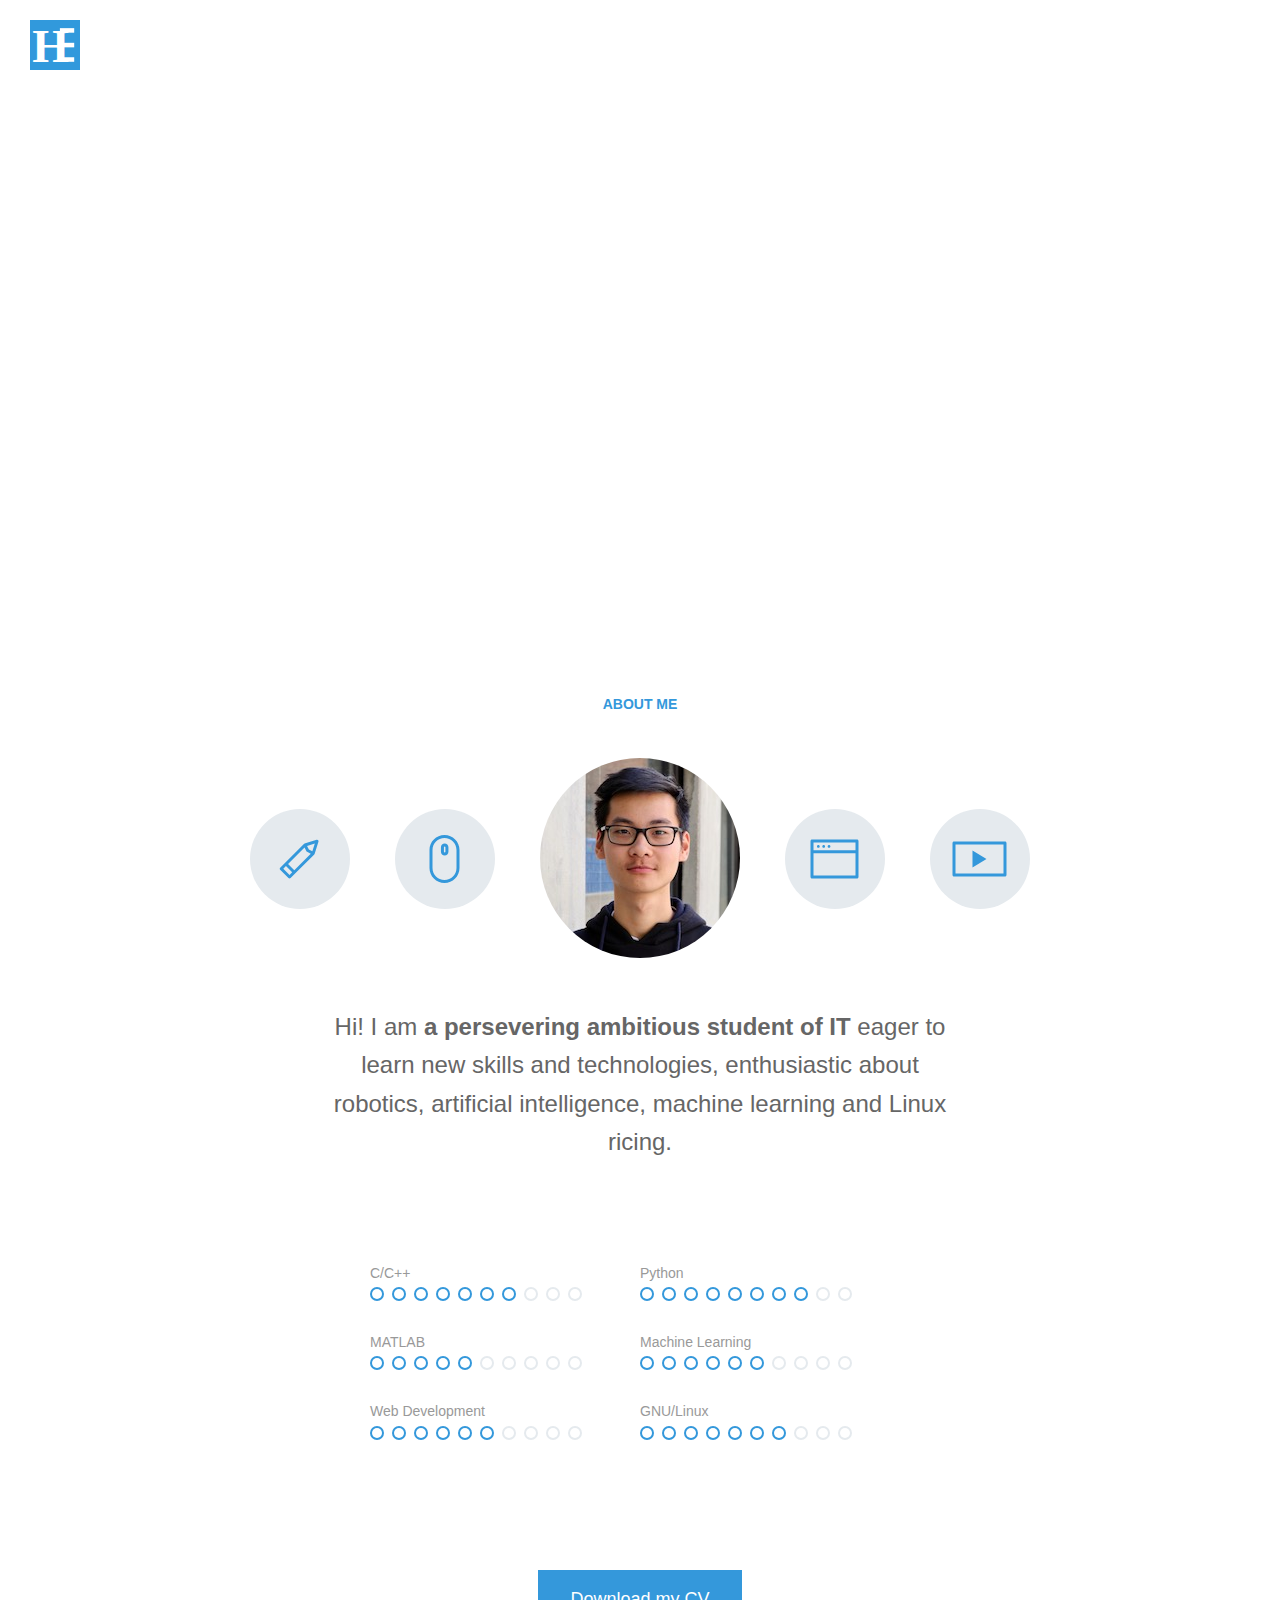
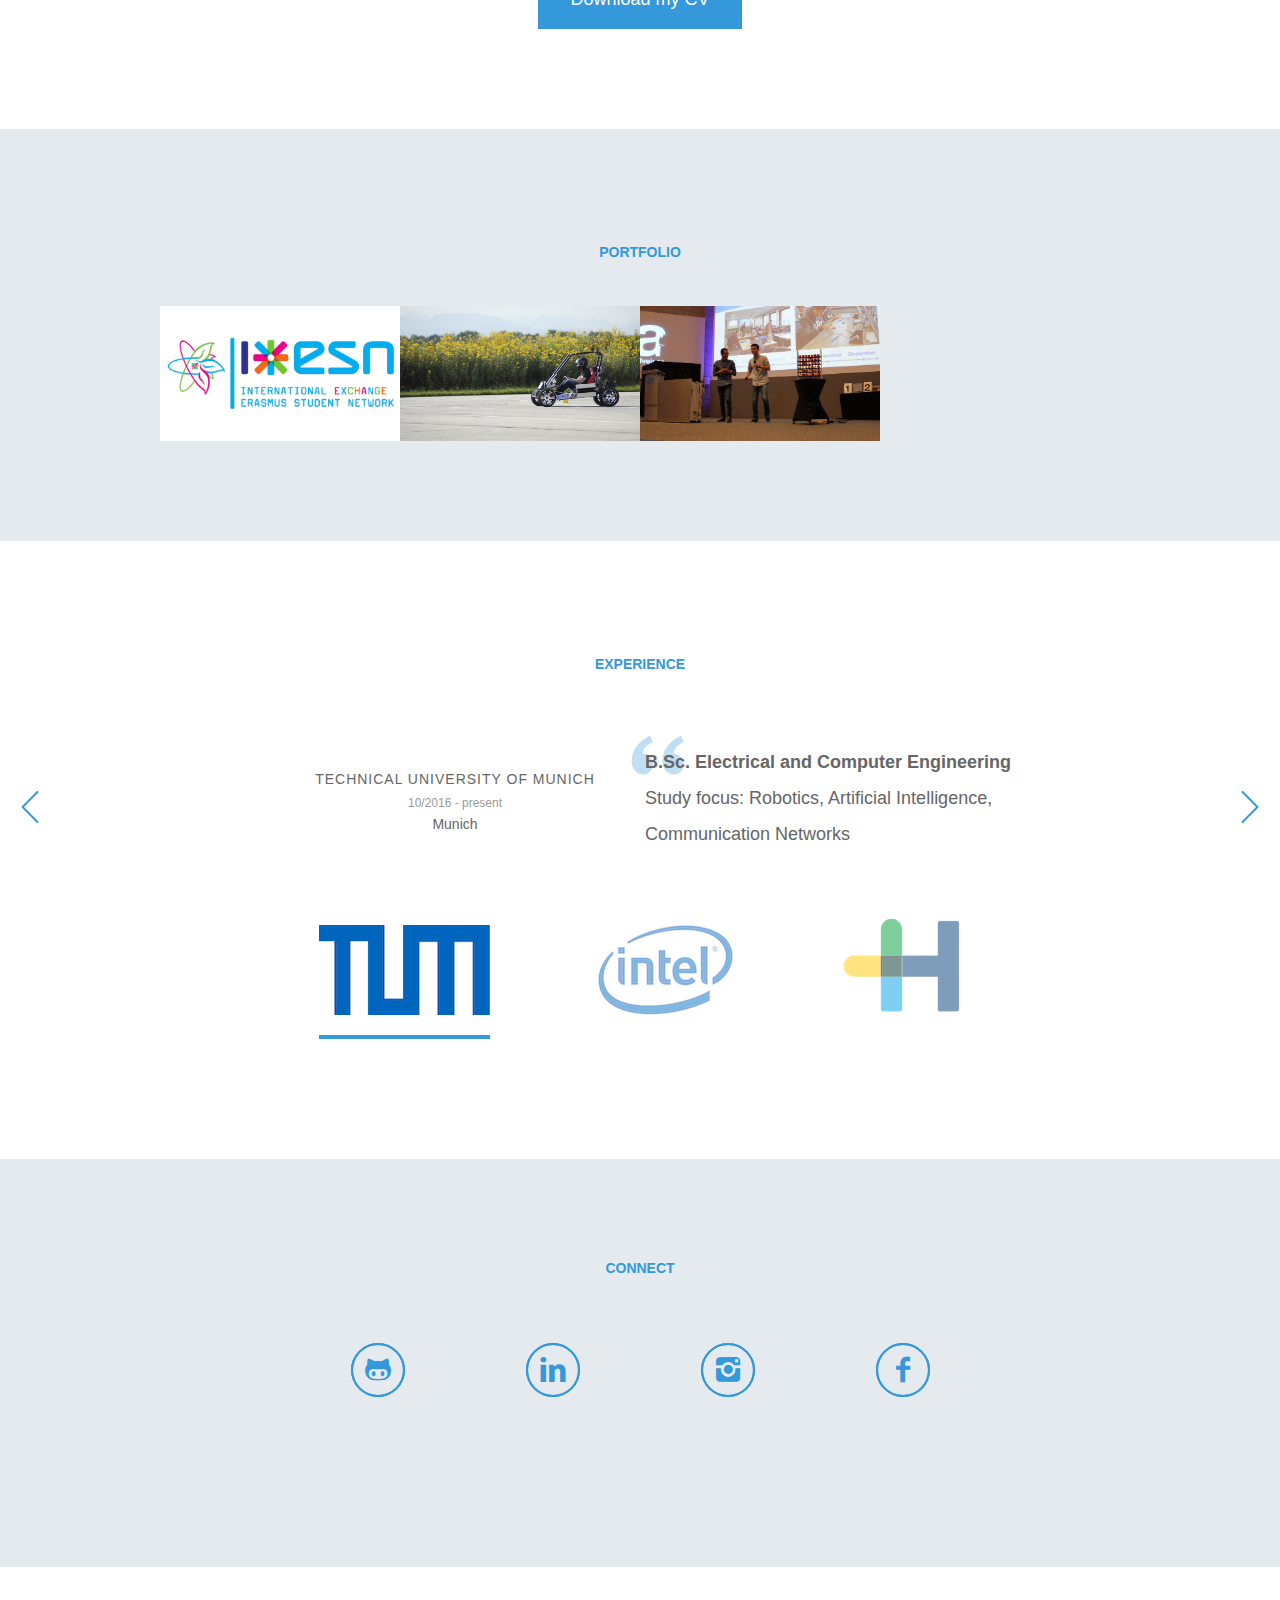
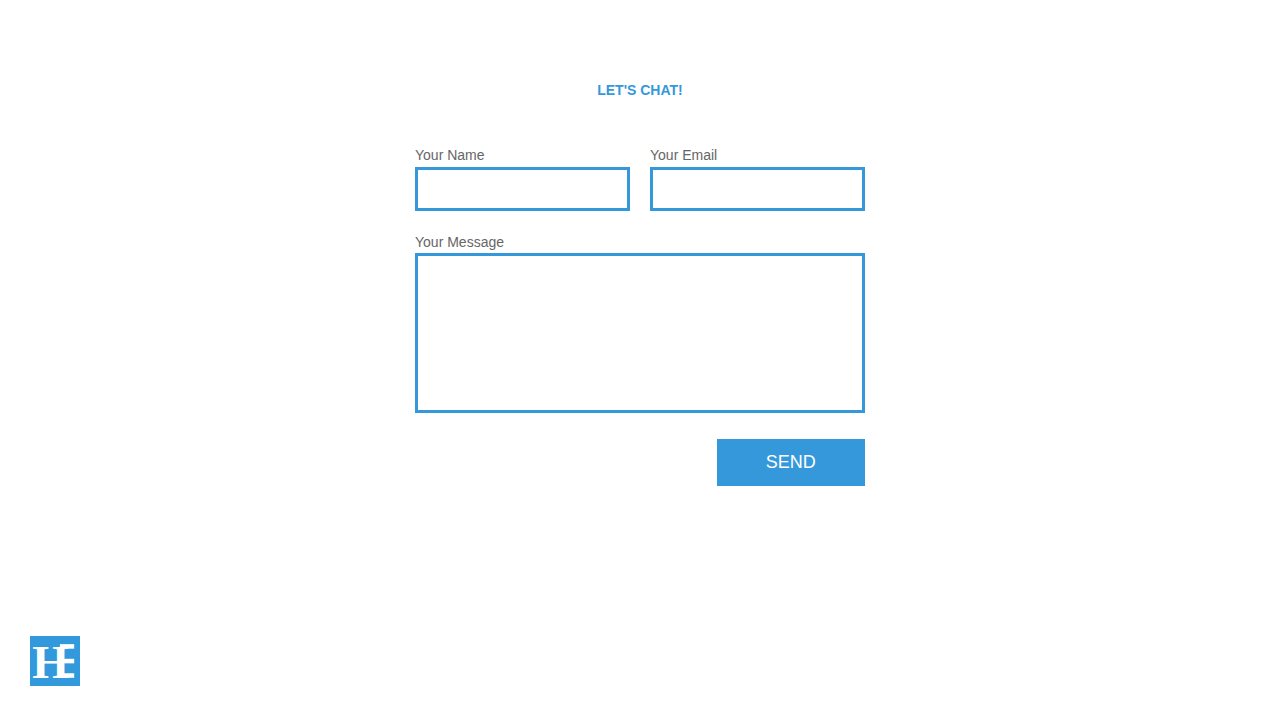
==== index.html @ 20433469 "Inital commit" ====
<!DOCTYPE html>
<html lang="en-us">
	<head>
		<meta charset="UTF-8">
<meta name="apple-mobile-web-app-capable" content="yes">
<meta name="viewport" content="width=device-width, initial-scale=1">
<meta name="description" content="Your description">
<meta name="author" content="Henry He">
<meta name="generator" content="Hugo 0.51" />
<title>Henry He</title>
<link rel="stylesheet" href="https://heliumind.github.io/css/all.css">
<!--[if lt IE 9]>
	<script src="https://html5shim.googlecode.com/svn/trunk/html5.js"></script>
<![endif]-->

	</head>
	<body>

		<!-- Header section -->
<header id="header">
    <nav>
        <a href="#about-me">About me</a>
        <a href="#work">Portfolio</a>
        <a href="#clients">Experience</a>
        <a href="#contact">Connect</a>
    </nav>
    <h1><span>Henry He</span></h1>
    <p class="kicker">Working Student at Intel | ECE Student at TU Munich | Linux enthusiast</p>
</header>
 
		<!-- About section -->
<section>
    <h3 id="about-me">About me</h3>

    <div class="face-lockup">
        <div class="face-img"></div>
        <div class="icon-pencil">
            <svg xmlns="http://www.w3.org/2000/svg" enable-background="new 0 0 100 100"><path d="M68.495 32.622c.332-1.051-.787-2.17-1.838-1.838l-12.123 3.823-.009.003-.02.006-.04.018-.213.087-.046.031-.085.056-.189.148-.042.033-18.97 18.97-.001.001-.001.001-4.742 4.742c-.584.584-.592 1.522-.017 2.097l8.32 8.32c.575.575 1.513.567 2.097-.017l4.742-4.742 18.971-18.971.033-.042.148-.188.057-.085.03-.046.086-.212.019-.042.007-.021.003-.008 3.823-12.124zm-6.119 9.592l-3.496-1.815-1.815-3.496 7.756-2.446-2.445 7.757zm-18.081 19.01l-6.24-6.24 16.477-16.477 1.921 3.7c.07.134.158.253.262.357.105.105.224.193.357.262l3.7 1.921-16.477 16.477zm-4.742 4.742l-6.24-6.24 2.629-2.629 6.24 6.24-2.629 2.629z"/></svg>
        </div>
        <div class="icon-mouse">
            <svg xmlns="http://www.w3.org/2000/svg" enable-background="new 0 0 100 100"><path d="M49.5 74c-8.27 0-15-6.73-15-15v-18c0-8.271 6.729-15 15-15s15 6.73 15 15v18c0 8.271-6.73 15-15 15zm0-45c-6.617 0-12 5.383-12 12v18c0 6.617 5.383 12 12 12s12-5.383 12-12v-18c0-6.617-5.383-12-12-12zm.183 17.53c-2.068 0-3.75-1.681-3.75-3.75v-4.5c0-2.068 1.682-3.75 3.75-3.75s3.75 1.682 3.75 3.75v4.5c0 2.068-1.682 3.75-3.75 3.75zm0-9c-.413 0-.75.337-.75.75v4.5c0 .413.337.75.75.75s.75-.337.75-.75v-4.5c0-.413-.337-.75-.75-.75z"/></svg>
        </div>
        <div class="icon-browser">
            <svg xmlns="http://www.w3.org/2000/svg" enable-background="new 0 0 100 100"><path d="M72 30.5h-45c-.829 0-1.5.671-1.5 1.5v36c0 .829.671 1.5 1.5 1.5h45c.829 0 1.5-.671 1.5-1.5v-36c0-.829-.671-1.5-1.5-1.5zm-1.5 36h-42v-22.254h42v22.254zm0-25.254h-42v-7.746h42v7.746zm-37.153-2.495c.758 0 1.373-.615 1.373-1.373s-.615-1.373-1.373-1.373-1.373.615-1.373 1.373.615 1.373 1.373 1.373zm5.342 0c.758 0 1.373-.615 1.373-1.373s-.615-1.373-1.373-1.373-1.373.615-1.373 1.373.615 1.373 1.373 1.373zm5.342 0c.758 0 1.373-.615 1.373-1.373s-.615-1.373-1.373-1.373-1.373.615-1.373 1.373.615 1.373 1.373 1.373z"/></svg>
        </div>
        <div class="icon-video">
            <svg xmlns="http://www.w3.org/2000/svg" enable-background="new 0 0 100 100"><path d="M75 32.5h-51c-.829 0-1.5.671-1.5 1.5v32c0 .829.671 1.5 1.5 1.5h51c.829 0 1.5-.671 1.5-1.5v-32c0-.829-.671-1.5-1.5-1.5zm-1.5 32h-48v-29h48v29zm-31.007-22.995v16.988l14.004-8.494-14.004-8.494z"/></svg>
        </div>
    </div>

    
    <div class="blurb">
        <p>Hi! I am <strong>a persevering ambitious student of IT</strong> eager to learn new skills and technologies, enthusiastic about robotics, artificial intelligence, machine learning and Linux ricing.</p>
    </div>
    

    
    <div class="skill-lockup">
        
        <div class="skill-unit">
            <div class="skill-label">C/C&#43;&#43;</div>
            <div class="skill-icons skill-7">
                
                    <span></span>
                
                    <span></span>
                
                    <span></span>
                
                    <span></span>
                
                    <span></span>
                
                    <span></span>
                
                    <span></span>
                
                    <span></span>
                
                    <span></span>
                
                    <span></span>
                
            </div>
        </div>
        
        <div class="skill-unit">
            <div class="skill-label">Python</div>
            <div class="skill-icons skill-8">
                
                    <span></span>
                
                    <span></span>
                
                    <span></span>
                
                    <span></span>
                
                    <span></span>
                
                    <span></span>
                
                    <span></span>
                
                    <span></span>
                
                    <span></span>
                
                    <span></span>
                
            </div>
        </div>
        
        <div class="skill-unit">
            <div class="skill-label">MATLAB</div>
            <div class="skill-icons skill-5">
                
                    <span></span>
                
                    <span></span>
                
                    <span></span>
                
                    <span></span>
                
                    <span></span>
                
                    <span></span>
                
                    <span></span>
                
                    <span></span>
                
                    <span></span>
                
                    <span></span>
                
            </div>
        </div>
        
        <div class="skill-unit">
            <div class="skill-label">Machine Learning</div>
            <div class="skill-icons skill-6">
                
                    <span></span>
                
                    <span></span>
                
                    <span></span>
                
                    <span></span>
                
                    <span></span>
                
                    <span></span>
                
                    <span></span>
                
                    <span></span>
                
                    <span></span>
                
                    <span></span>
                
            </div>
        </div>
        
        <div class="skill-unit">
            <div class="skill-label">Web Development</div>
            <div class="skill-icons skill-6">
                
                    <span></span>
                
                    <span></span>
                
                    <span></span>
                
                    <span></span>
                
                    <span></span>
                
                    <span></span>
                
                    <span></span>
                
                    <span></span>
                
                    <span></span>
                
                    <span></span>
                
            </div>
        </div>
        
        <div class="skill-unit">
            <div class="skill-label">GNU/Linux</div>
            <div class="skill-icons skill-7">
                
                    <span></span>
                
                    <span></span>
                
                    <span></span>
                
                    <span></span>
                
                    <span></span>
                
                    <span></span>
                
                    <span></span>
                
                    <span></span>
                
                    <span></span>
                
                    <span></span>
                
            </div>
        </div>
        
    </div>
    
    <button onclick="window.location.href='../CV_He.pdf'">Download my CV</button>
</section>

		<section class="alt-section section-work">
    <h3 id="work">Portfolio</h3>

    
    <input type="radio" name="trigger" class="trigger" id="tumi" />
    
    <input type="radio" name="trigger" class="trigger" id="ecarus" />
    
    <input type="radio" name="trigger" class="trigger" id="adveisor" />
    
    <input type="radio" name="trigger" id="return" class="return" />
    <div class="work-belt">
        <div class="thumb-wrap">
            <div class="thumb-container">
                
                <label for="tumi">
                    <div class="thumb-unit" data-folder="tumi">
                        <img src="img/work/tumi/thumb.jpg" alt="ESN TUMi München" />
                    </div>
                    <div class="thumb-overlay">
                        <strong>ESN TUMi München</strong>
                    </div>
                </label>
                
                <label for="ecarus">
                    <div class="thumb-unit" data-folder="ecarus">
                        <img src="img/work/ecarus/thumb.jpg" alt="eCARus" />
                    </div>
                    <div class="thumb-overlay">
                        <strong>eCARus</strong>
                    </div>
                </label>
                
                <label for="adveisor">
                    <div class="thumb-unit" data-folder="adveisor">
                        <img src="img/work/adveisor/thumb.jpg" alt="advEIsor" />
                    </div>
                    <div class="thumb-overlay">
                        <strong>advEIsor</strong>
                    </div>
                </label>
                
            </div>
        </div>
        <div class="work-wrap">
            <div class="work-container">
                <label for="return">
                    <div class="work-return"><svg xmlns="http://www.w3.org/2000/svg" enable-background="new 0 0 40 40"><path d="M22.896 29.125c-.256 0-.512-.098-.707-.293l-8.125-8.125c-.391-.391-.391-1.023 0-1.414l8.125-8.125c.391-.391 1.023-.391 1.414 0s.391 1.023 0 1.414l-7.418 7.418 7.417 7.418c.391.391.391 1.023 0 1.414-.195.195-.451.293-.706.293zM20 6c7.72 0 14 6.28 14 14s-6.28 14-14 14-14-6.28-14-14 6.28-14 14-14m0-2c-8.837 0-16 7.163-16 16s7.163 16 16 16 16-7.163 16-16-7.163-16-16-16z"/></svg></div>
                </label>
                <h4 class="project-title"></h4>
                <div class="project-load"></div>
                <noscript>
                    
                    <div class="noscript" id="content-tumi">
                        <h4 class="project-title">ESN TUMi München</h4>
                    </div>
                    
                    <div class="noscript" id="content-ecarus">
                        <h4 class="project-title">eCARus</h4>
                    </div>
                    
                    <div class="noscript" id="content-adveisor">
                        <h4 class="project-title">advEIsor</h4>
                    </div>
                    
                </noscript>
            </div>
        </div>
    </div>
</section>

    <!-- Clients section -->
<section class="section-clients">
    <h3 id="clients">Experience</h3>

    <div class="clients-mobile-nav">
    
	    
	    <span class="active-client"></span>
	    
    
	    
	    <span></span>
	    
    
	    
	    <span></span>
	    
    
    </div>

    <div class="clients-belt">
    
    <div class="client-unit active-client">   
        <figure class="client-face">
          
            <figcaption>
                <strong class="client-name">Technical University of Munich</strong>
                <em class="client-title">10/2016 - present</em>
                <p class="client-location">Munich</p>
            </figcaption>
        </figure>
        <div class="client-content">
            <div class="client-quote-mark">
<!DOCTYPE svg PUBLIC "-//W3C//DTD SVG 1.1//EN" "http://www.w3.org/Graphics/SVG/1.1/DTD/svg11.dtd">
<svg version="1.1" id="Layer_1" xmlns="http://www.w3.org/2000/svg" xmlns:xlink="http://www.w3.org/1999/xlink" x="0px" y="0px"
 enable-background="new 0 0 55 55" xml:space="preserve">
<path d="M50.692,9.732c-12.207,6.16-18.309,14.697-18.309,25.615c0,3.64,1.147,6.733,3.443,9.28c2.295,2.548,5.01,3.821,8.146,3.821
	c2.799,0,5.123-0.979,6.971-2.939c1.848-1.959,2.771-4.367,2.771-7.223c0-2.688-0.953-5.052-2.855-7.097
	c-1.904-2.043-4.312-3.233-7.223-3.569c0-4.535,3.415-8.482,10.246-11.842L50.692,9.732z M19.87,9.732
	C7.72,15.891,1.645,24.429,1.645,35.347c0,3.64,1.134,6.733,3.401,9.28c2.268,2.548,4.968,3.821,8.104,3.821
	c2.799,0,5.136-0.979,7.013-2.939c1.875-1.959,2.813-4.367,2.813-7.223c0-2.688-0.953-5.052-2.856-7.097
	c-1.904-2.043-4.34-3.233-7.307-3.569c0-4.535,3.443-8.482,10.33-11.842L19.87,9.732z"/>
</svg></div>
            <strong>B.Sc. Electrical and Computer Engineering</strong>  Study focus: Robotics, Artificial Intelligence, Communication Networks
        </div>
    </div>
    
    <div class="client-unit ">   
        <figure class="client-face">
          
            <figcaption>
                <strong class="client-name">Intel Corporation</strong>
                <em class="client-title">09/2018 - present</em>
                <p class="client-location">Neubiberg</p>
            </figcaption>
        </figure>
        <div class="client-content">
            <div class="client-quote-mark">
<!DOCTYPE svg PUBLIC "-//W3C//DTD SVG 1.1//EN" "http://www.w3.org/Graphics/SVG/1.1/DTD/svg11.dtd">
<svg version="1.1" id="Layer_1" xmlns="http://www.w3.org/2000/svg" xmlns:xlink="http://www.w3.org/1999/xlink" x="0px" y="0px"
 enable-background="new 0 0 55 55" xml:space="preserve">
<path d="M50.692,9.732c-12.207,6.16-18.309,14.697-18.309,25.615c0,3.64,1.147,6.733,3.443,9.28c2.295,2.548,5.01,3.821,8.146,3.821
	c2.799,0,5.123-0.979,6.971-2.939c1.848-1.959,2.771-4.367,2.771-7.223c0-2.688-0.953-5.052-2.855-7.097
	c-1.904-2.043-4.312-3.233-7.223-3.569c0-4.535,3.415-8.482,10.246-11.842L50.692,9.732z M19.87,9.732
	C7.72,15.891,1.645,24.429,1.645,35.347c0,3.64,1.134,6.733,3.401,9.28c2.268,2.548,4.968,3.821,8.104,3.821
	c2.799,0,5.136-0.979,7.013-2.939c1.875-1.959,2.813-4.367,2.813-7.223c0-2.688-0.953-5.052-2.856-7.097
	c-1.904-2.043-4.34-3.233-7.307-3.569c0-4.535,3.443-8.482,10.33-11.842L19.87,9.732z"/>
</svg></div>
            <strong>Working Student</strong><br/> Developing Software Applications using Machine Learning techniques for Intel&rsquo;s modem technology
        </div>
    </div>
    
    <div class="client-unit ">   
        <figure class="client-face">
          
            <figcaption>
                <strong class="client-name">Heidelberger Druckmaschinen AG</strong>
                <em class="client-title">05/2016 - 07/2016</em>
                <p class="client-location">Wiesloch/Walldorf</p>
            </figcaption>
        </figure>
        <div class="client-content">
            <div class="client-quote-mark">
<!DOCTYPE svg PUBLIC "-//W3C//DTD SVG 1.1//EN" "http://www.w3.org/Graphics/SVG/1.1/DTD/svg11.dtd">
<svg version="1.1" id="Layer_1" xmlns="http://www.w3.org/2000/svg" xmlns:xlink="http://www.w3.org/1999/xlink" x="0px" y="0px"
 enable-background="new 0 0 55 55" xml:space="preserve">
<path d="M50.692,9.732c-12.207,6.16-18.309,14.697-18.309,25.615c0,3.64,1.147,6.733,3.443,9.28c2.295,2.548,5.01,3.821,8.146,3.821
	c2.799,0,5.123-0.979,6.971-2.939c1.848-1.959,2.771-4.367,2.771-7.223c0-2.688-0.953-5.052-2.855-7.097
	c-1.904-2.043-4.312-3.233-7.223-3.569c0-4.535,3.415-8.482,10.246-11.842L50.692,9.732z M19.87,9.732
	C7.72,15.891,1.645,24.429,1.645,35.347c0,3.64,1.134,6.733,3.401,9.28c2.268,2.548,4.968,3.821,8.104,3.821
	c2.799,0,5.136-0.979,7.013-2.939c1.875-1.959,2.813-4.367,2.813-7.223c0-2.688-0.953-5.052-2.856-7.097
	c-1.904-2.043-4.34-3.233-7.307-3.569c0-4.535,3.443-8.482,10.33-11.842L19.87,9.732z"/>
</svg></div>
            <strong>Pre-study Internship</strong><br/> • Gaining insight into metalworking, electrotechnical basics and working procedures<br/> • Assisting in production working in manufacturing and assembly
        </div>
    </div>
    
	</div>

    <div class="client-controls">
        <div class="client-control-next">
<!DOCTYPE svg PUBLIC "-//W3C//DTD SVG 1.1//EN" "http://www.w3.org/Graphics/SVG/1.1/DTD/svg11.dtd">
<svg version="1.1" id="Layer_1" xmlns="http://www.w3.org/2000/svg" xmlns:xlink="http://www.w3.org/1999/xlink" x="0px" y="0px"
 enable-background="new 0 0 40 40" xml:space="preserve">
<path d="M12.576,35.954c-0.253,0-0.507-0.097-0.7-0.292c-0.387-0.389-0.387-1.021,0-1.41L26.024,20L11.876,5.748
	c-0.387-0.389-0.387-1.02,0-1.41c0.387-0.39,1.013-0.39,1.4,0l14.847,14.957c0.387,0.389,0.387,1.021,0,1.41L13.276,35.662
	C13.083,35.857,12.83,35.954,12.576,35.954z"/>
</svg>
</div>
        <div class="client-control-prev">
<!DOCTYPE svg PUBLIC "-//W3C//DTD SVG 1.1//EN" "http://www.w3.org/Graphics/SVG/1.1/DTD/svg11.dtd">
<svg version="1.1" id="Layer_1" xmlns="http://www.w3.org/2000/svg" xmlns:xlink="http://www.w3.org/1999/xlink" x="0px" y="0px"
 enable-background="new 0 0 40 40" xml:space="preserve">
<path d="M26.724,35.662L11.876,20.705c-0.387-0.389-0.387-1.02,0-1.41L26.724,4.338c0.387-0.39,1.013-0.39,1.4,0
	c0.387,0.389,0.387,1.02,0,1.41L13.976,20l14.148,14.252c0.387,0.39,0.387,1.021,0,1.41c-0.193,0.195-0.447,0.292-0.7,0.292
	C27.17,35.954,26.917,35.857,26.724,35.662z"/>
</svg>
</div>
    </div>

    <div class="clients-logos">
    
      	
       	<img class="client-logo active-client" src="img/clients/tum_logo.png" align="tum_logo.png">
		
    
      	
    	<img class="client-logo" src="img/clients/intel_logo.png" align="intel_logo.png">
       	
    
      	
    	<img class="client-logo" src="img/clients/hdm_logo.png" align="hdm_logo.png">
       	
    
    </div>

</section>

		<!-- Contact section -->
<section class="alt-section section-contact">
    <h3 id="contact">Connect</h3>
    <div class="social-links">
        
        <a href="//github.com/heliumind" class="icon-github"></a>
        
        <a href="//www.linkedin.com/in/heliumind" class="icon-linkedin"></a>
        
        <a href="//instagram.com/helium_ind" class="icon-instagram"></a>
        
        <a href="//www.facebook.com/heliumind" class="icon-facebook"></a>
        
    </div>
    
</section>

		<!-- Form section -->
<section>
    <h3 id="form-title">Let&#39;s chat!</h3>
    <form method="POST" action="//formspree.io/henryhe98.c@gmail.com">
        <fieldset class="contact-info-group">
            <label><span>Your Name</span>
                <input type="text" name="name">
            </label>
            <label><span>Your Email</span>
                <input type="email" name="_replyto">
            </label>
        </fieldset>
        <label><span>Your Message</span>
            <textarea name="message"></textarea>
        </label>
        <fieldset class="submit-wrap">
            <input type="submit" value="Send">
        </fieldset>
    </form>
</section>

		<!-- Footer section -->
<footer id="footer">
    <div class="lockup">
        <div class="content-wrap">
            <nav>
                <a href="#about-me">About me</a>
                <a href="#work">Portfolio</a>
                
                <a href="#contact">Connect</a>
            </nav>
            <p class="copyright">HENRY HE © 2018</p>
        </div>
    </div>
</footer>


		<script src="//ajax.googleapis.com/ajax/libs/jquery/2.1.1/jquery.min.js"></script>
		<script src="https://heliumind.github.io/js/functions.js"></script>
	</body>
</html>
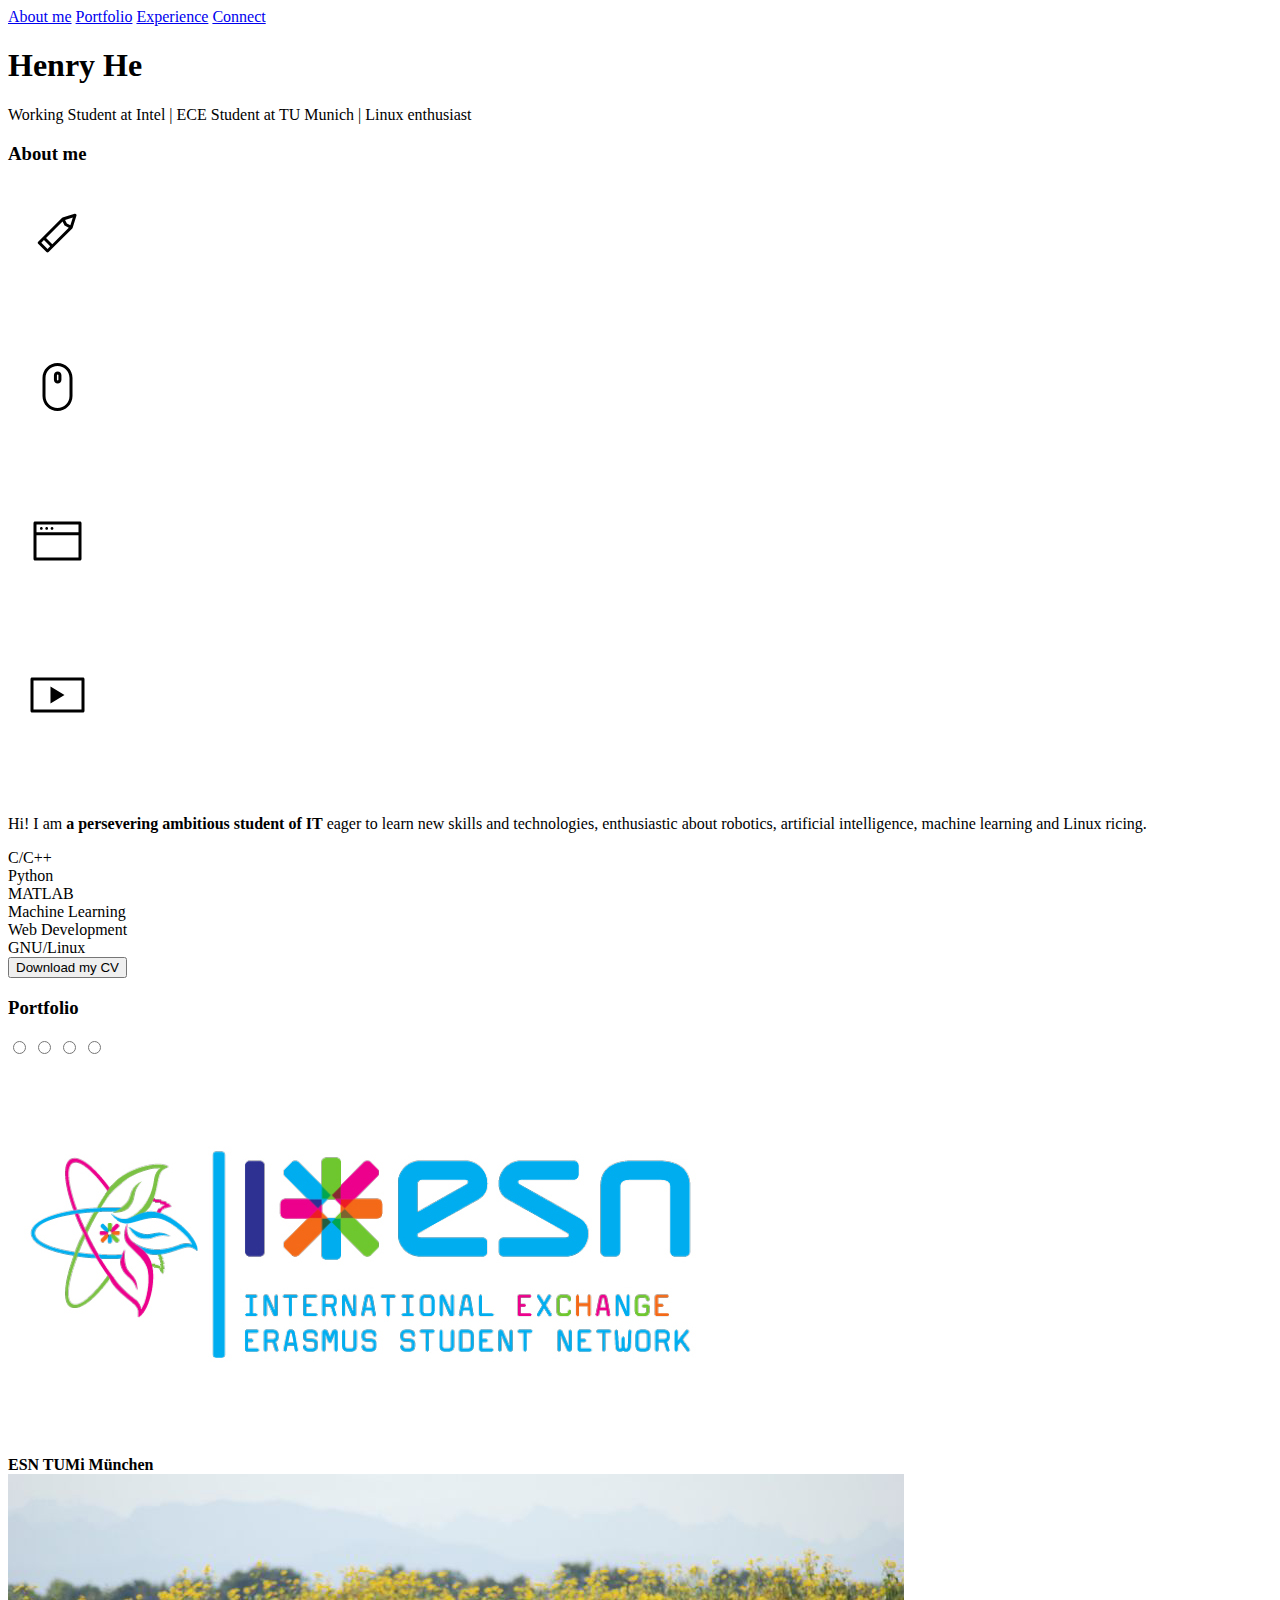
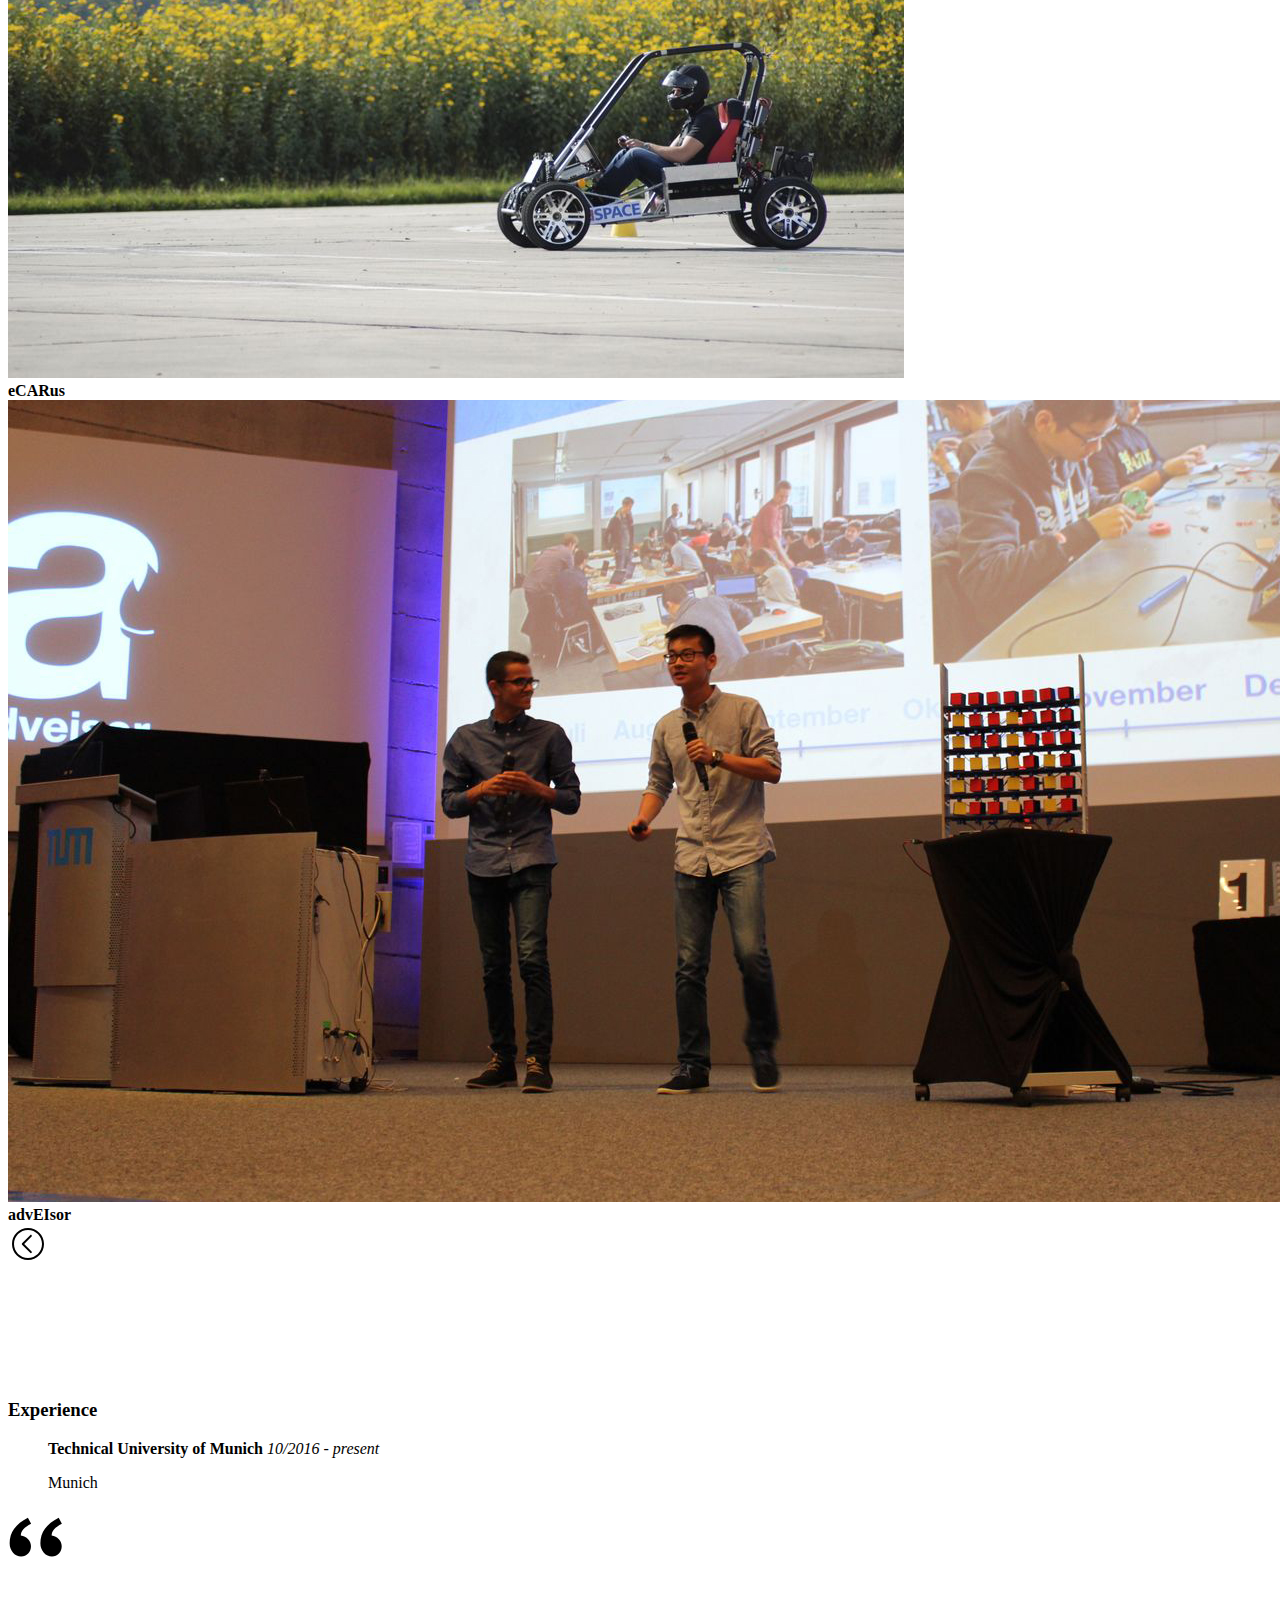
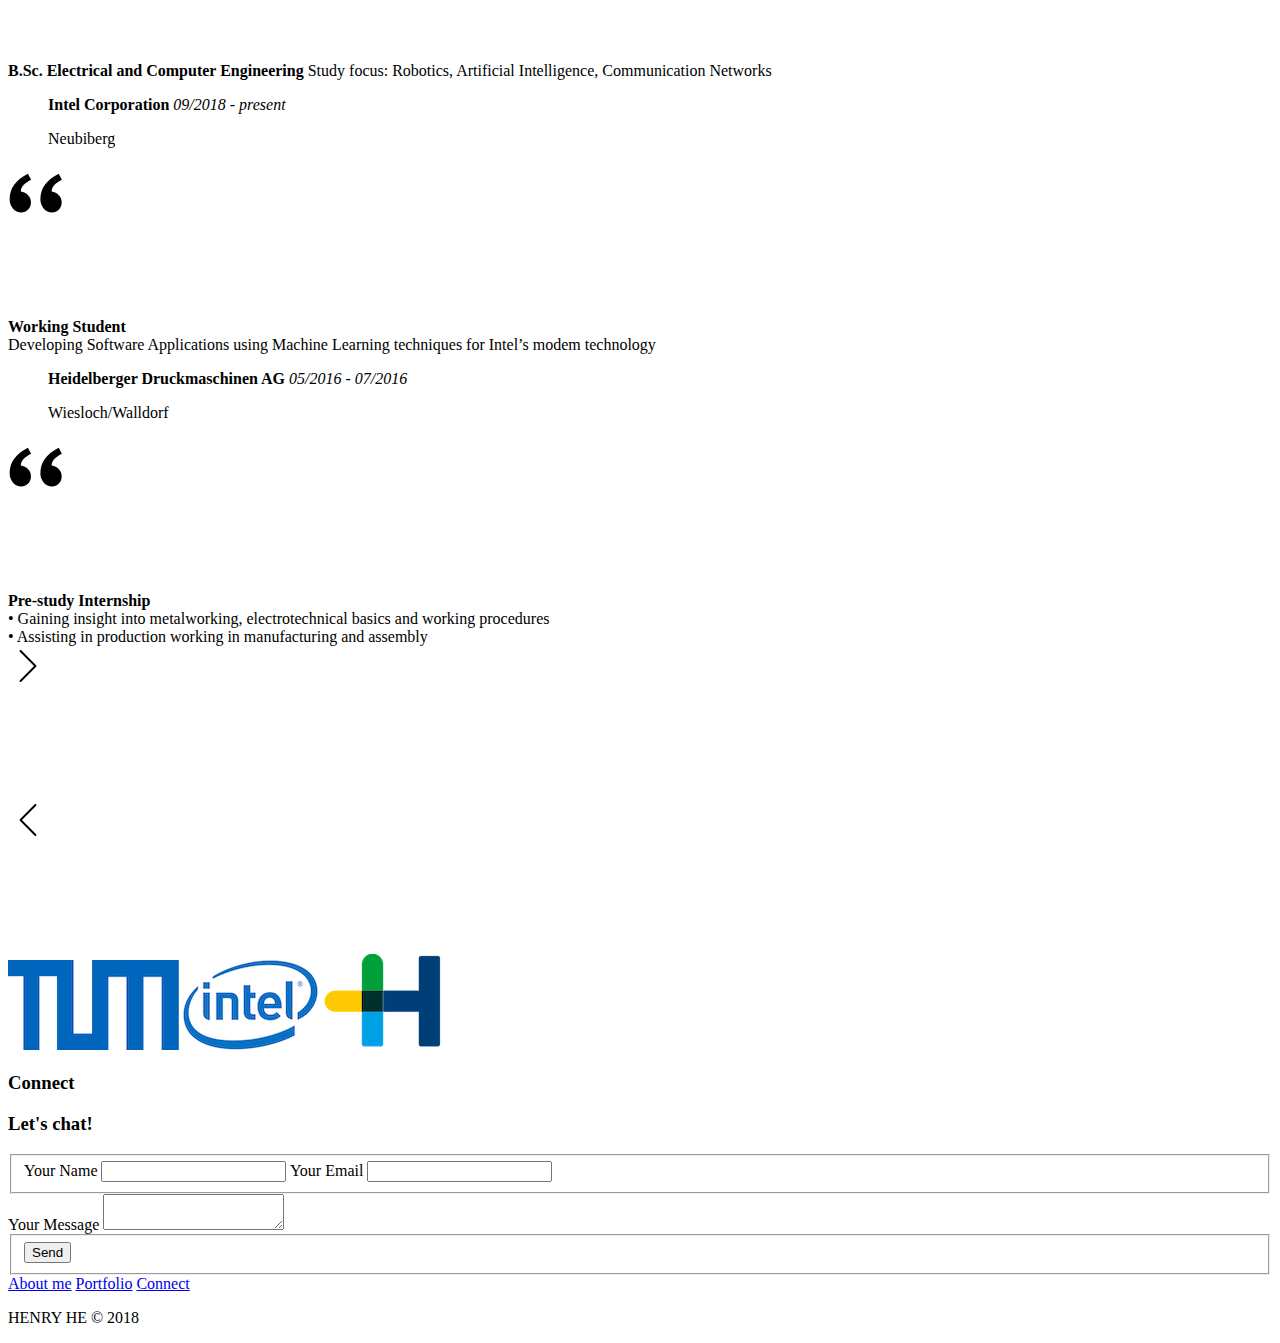
==== commit d4f2cb1f: "rebuilding site Mon Nov 19 11:24:10 CET 2018" ====
--- a/index.html
+++ b/index.html
@@ -8,7 +8,7 @@
 <meta name="author" content="Henry He">
 <meta name="generator" content="Hugo 0.51" />
 <title>Henry He</title>
-<link rel="stylesheet" href="https://heliumind.github.io/css/all.css">
+<link rel="stylesheet" href="http://henryhe.org/css/all.css">
 <!--[if lt IE 9]>
 	<script src="https://html5shim.googlecode.com/svn/trunk/html5.js"></script>
 <![endif]-->
@@ -488,6 +488,6 @@
 
 
 		<script src="//ajax.googleapis.com/ajax/libs/jquery/2.1.1/jquery.min.js"></script>
-		<script src="https://heliumind.github.io/js/functions.js"></script>
+		<script src="http://henryhe.org/js/functions.js"></script>
 	</body>
 </html>
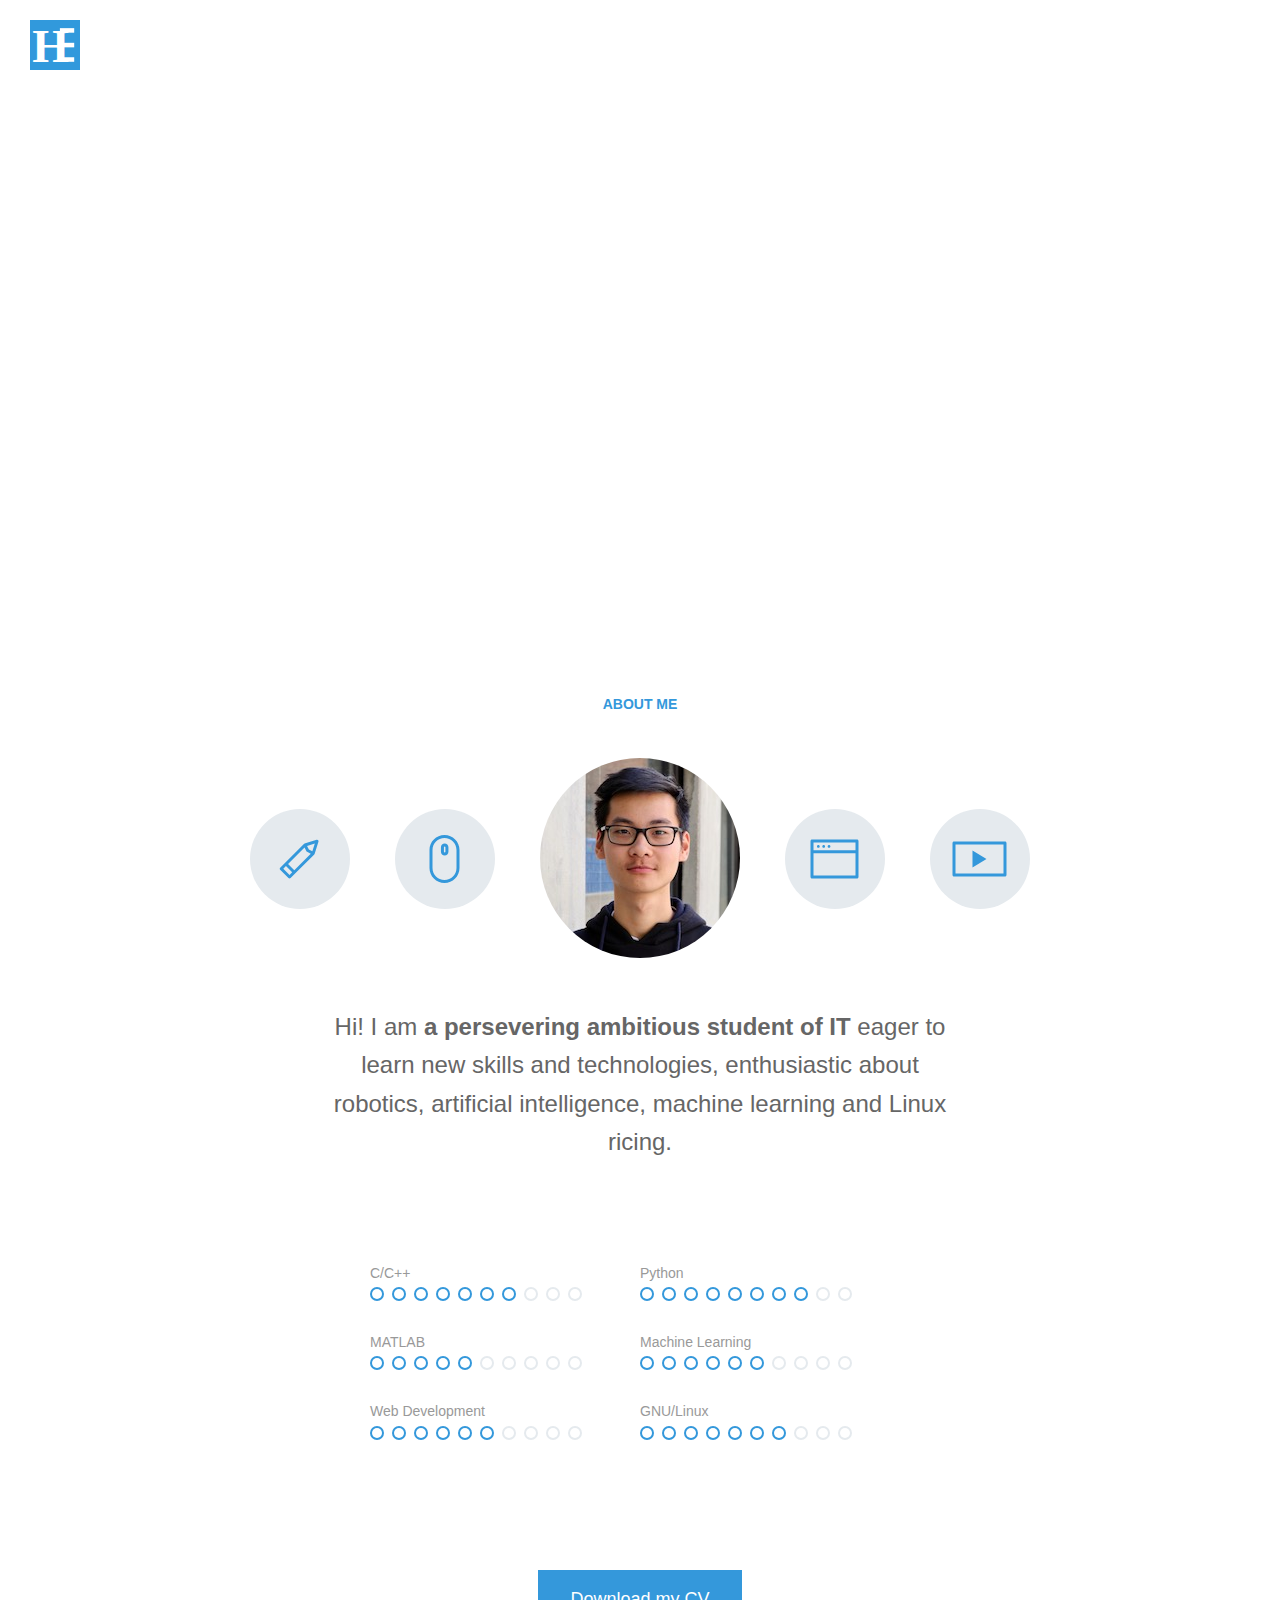
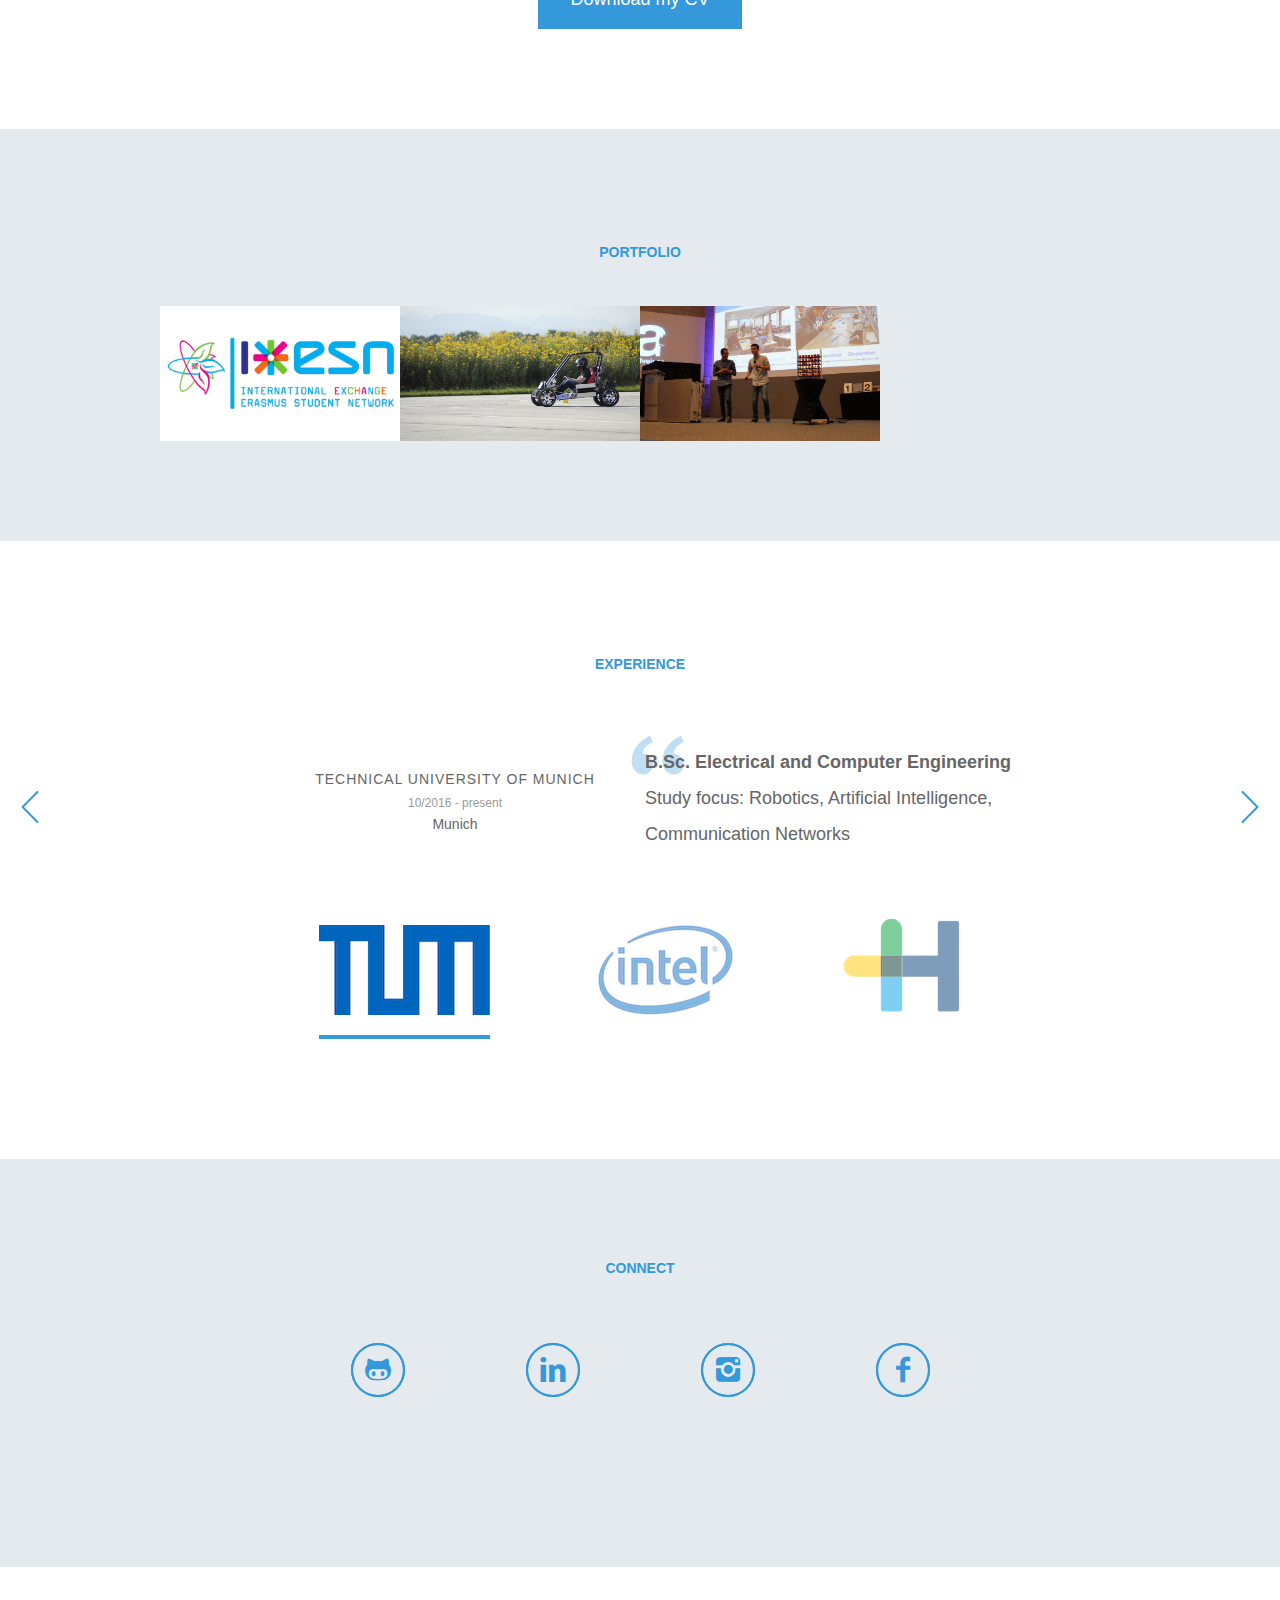
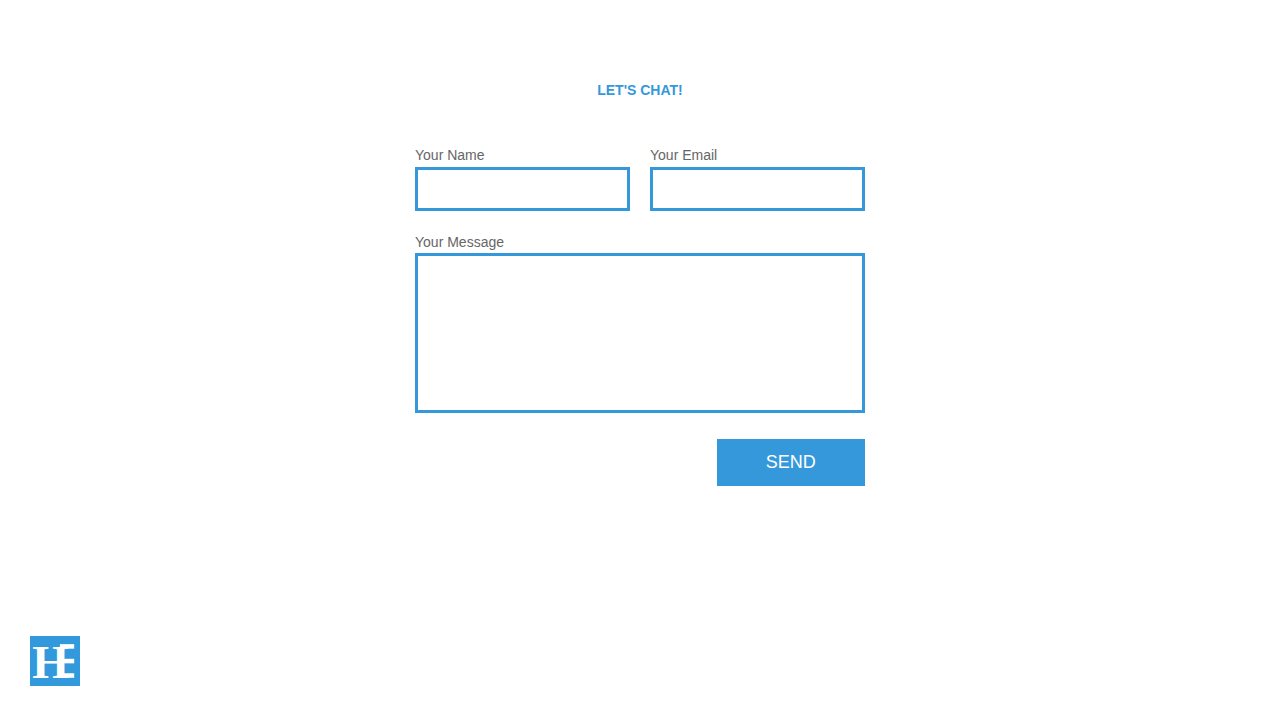
==== commit 4febc0ea: "rebuilding site Mon Nov 19 21:57:09 CET 2018" ====
--- a/index.html
+++ b/index.html
@@ -8,7 +8,7 @@
 <meta name="author" content="Henry He">
 <meta name="generator" content="Hugo 0.51" />
 <title>Henry He</title>
-<link rel="stylesheet" href="http://henryhe.org/css/all.css">
+<link rel="stylesheet" href="http://heliumind.github.io/css/all.css">
 <!--[if lt IE 9]>
 	<script src="https://html5shim.googlecode.com/svn/trunk/html5.js"></script>
 <![endif]-->
@@ -488,6 +488,6 @@
 
 
 		<script src="//ajax.googleapis.com/ajax/libs/jquery/2.1.1/jquery.min.js"></script>
-		<script src="http://henryhe.org/js/functions.js"></script>
+		<script src="http://heliumind.github.io/js/functions.js"></script>
 	</body>
 </html>
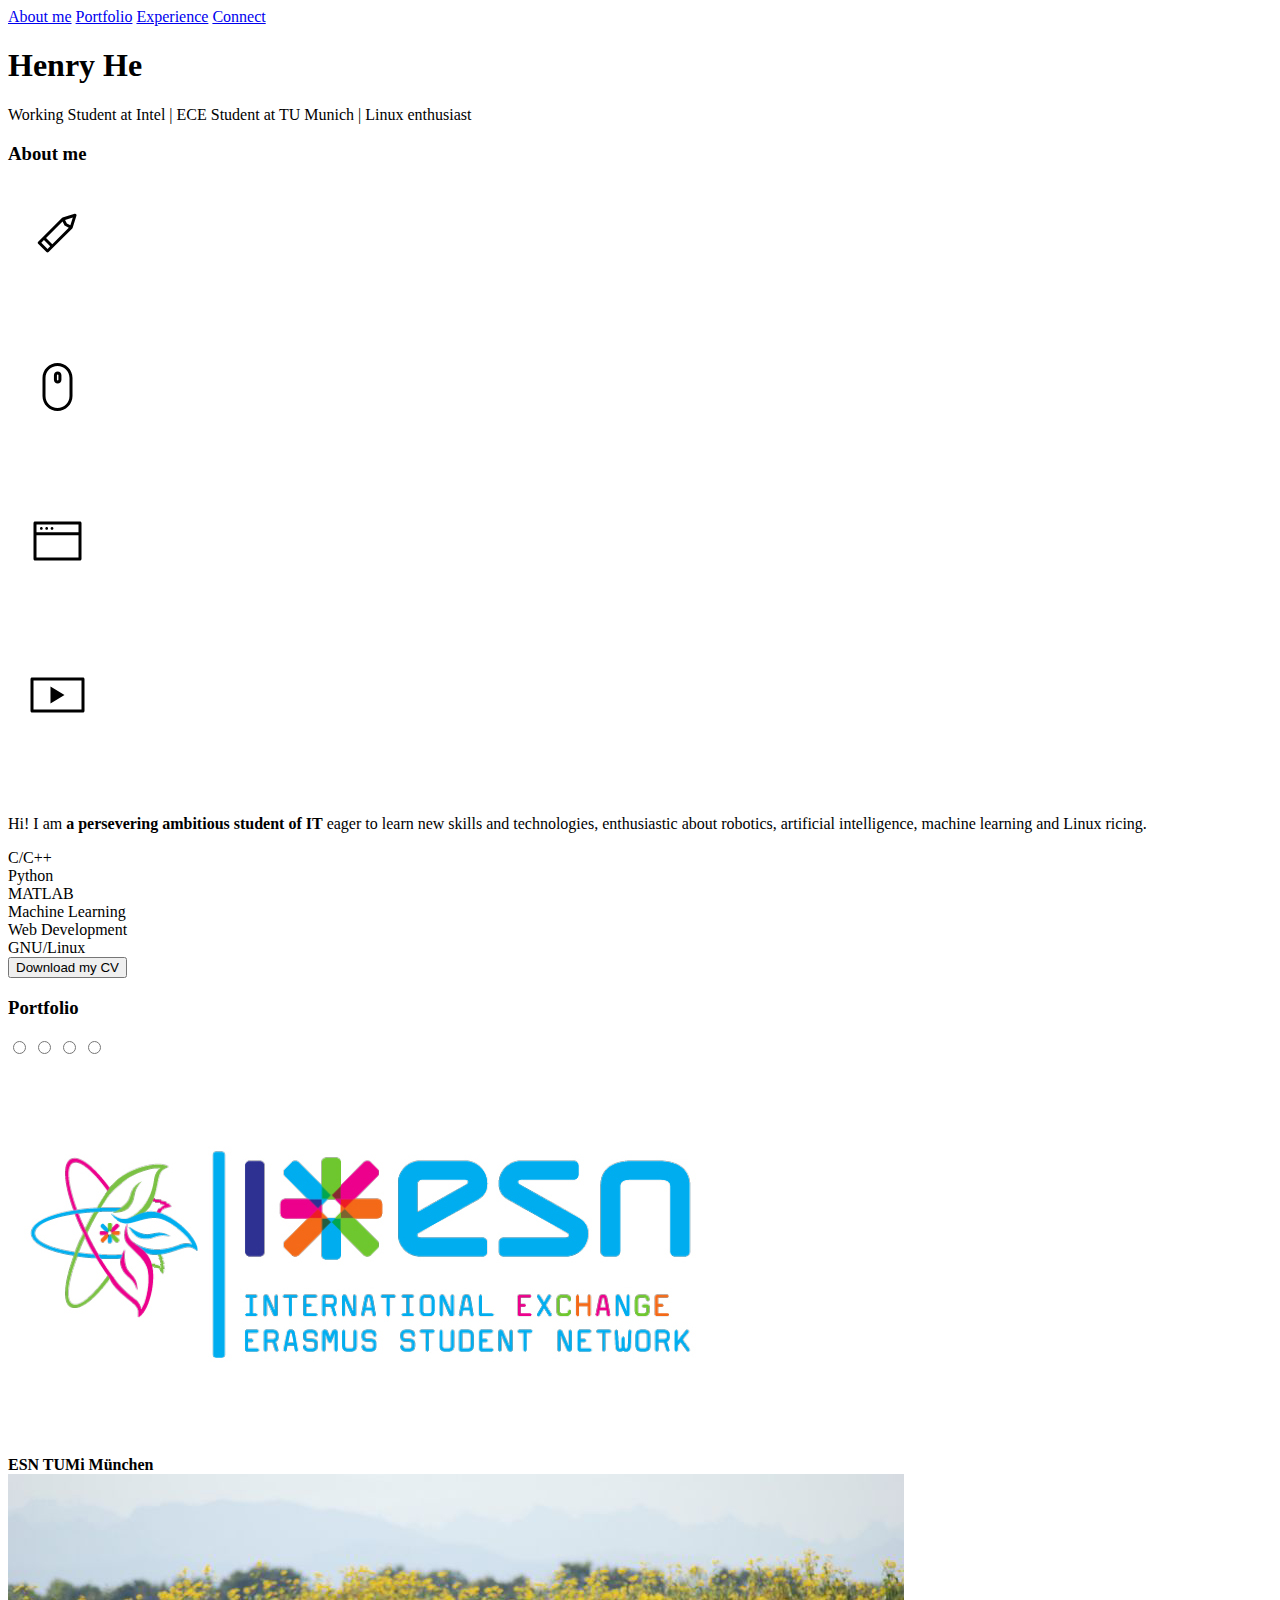
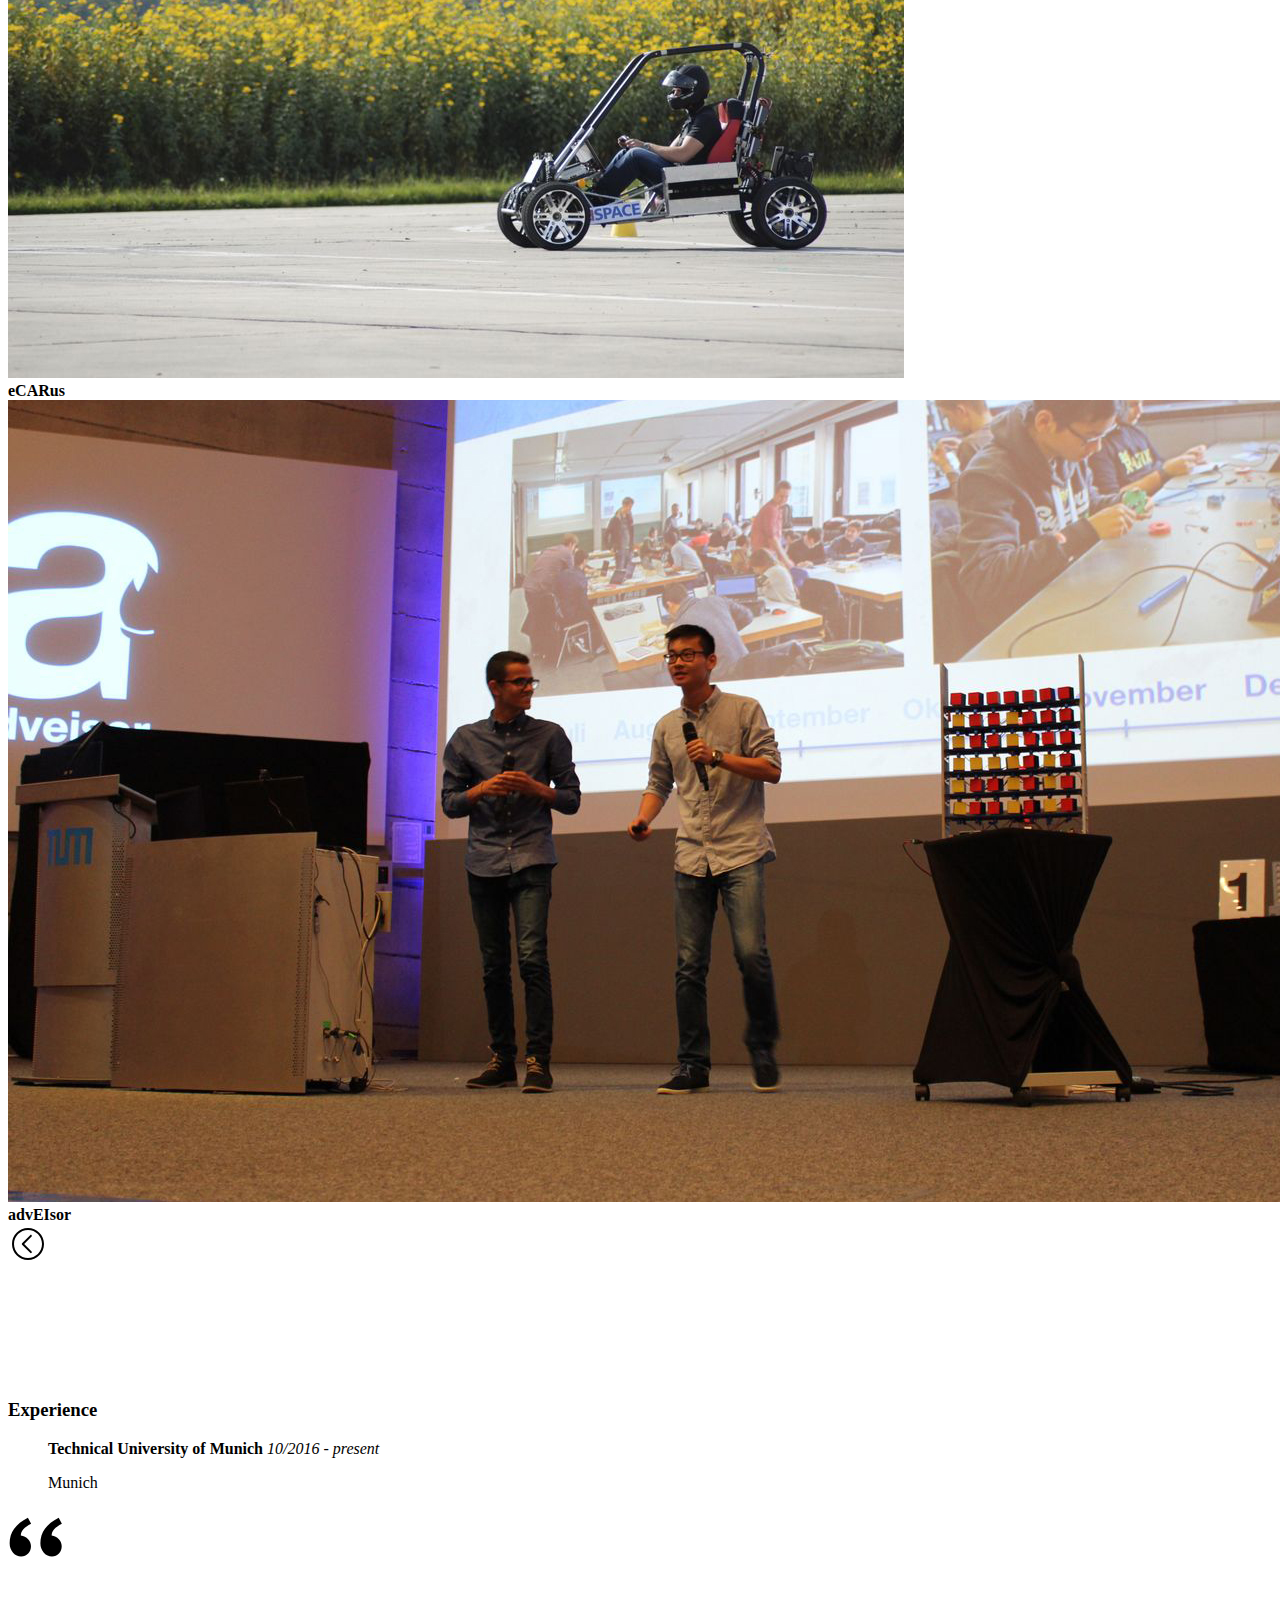
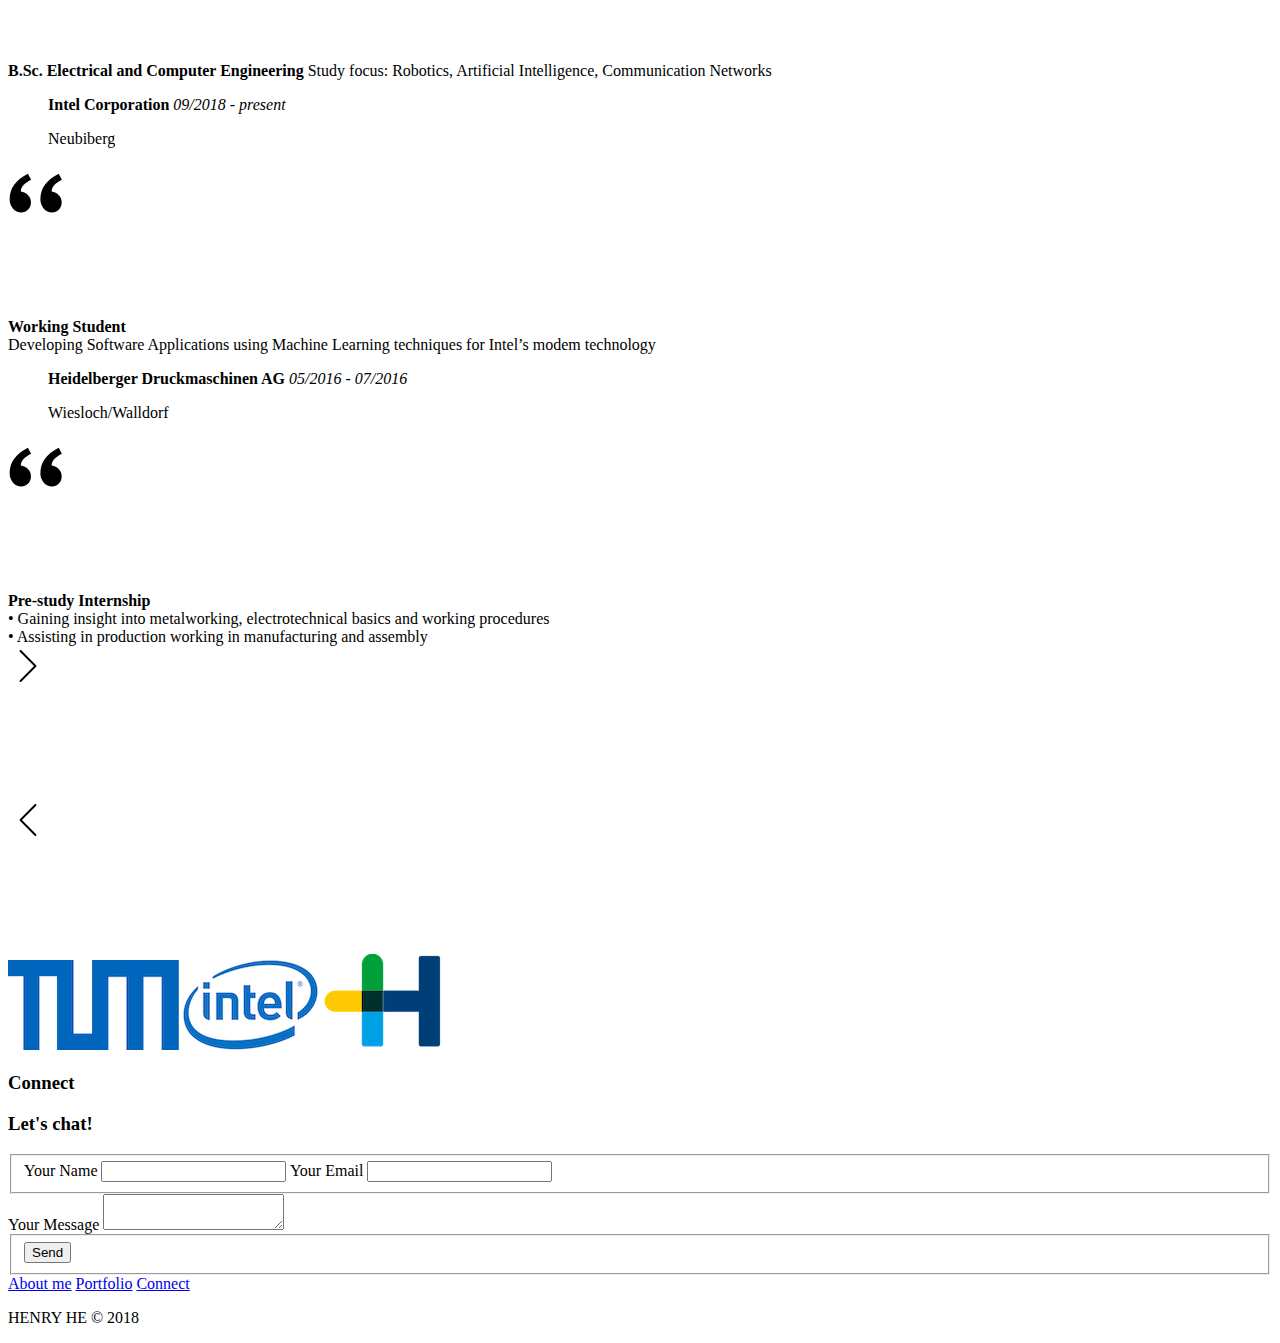
==== commit 0f6ddd35: "rebuilding site Thu Nov 22 13:12:46 CET 2018" ====
--- a/index.html
+++ b/index.html
@@ -8,7 +8,7 @@
 <meta name="author" content="Henry He">
 <meta name="generator" content="Hugo 0.51" />
 <title>Henry He</title>
-<link rel="stylesheet" href="http://heliumind.github.io/css/all.css">
+<link rel="stylesheet" href="henryhe.org/css/all.css">
 <!--[if lt IE 9]>
 	<script src="https://html5shim.googlecode.com/svn/trunk/html5.js"></script>
 <![endif]-->
@@ -488,6 +488,6 @@
 
 
 		<script src="//ajax.googleapis.com/ajax/libs/jquery/2.1.1/jquery.min.js"></script>
-		<script src="http://heliumind.github.io/js/functions.js"></script>
+		<script src="henryhe.org/js/functions.js"></script>
 	</body>
 </html>
